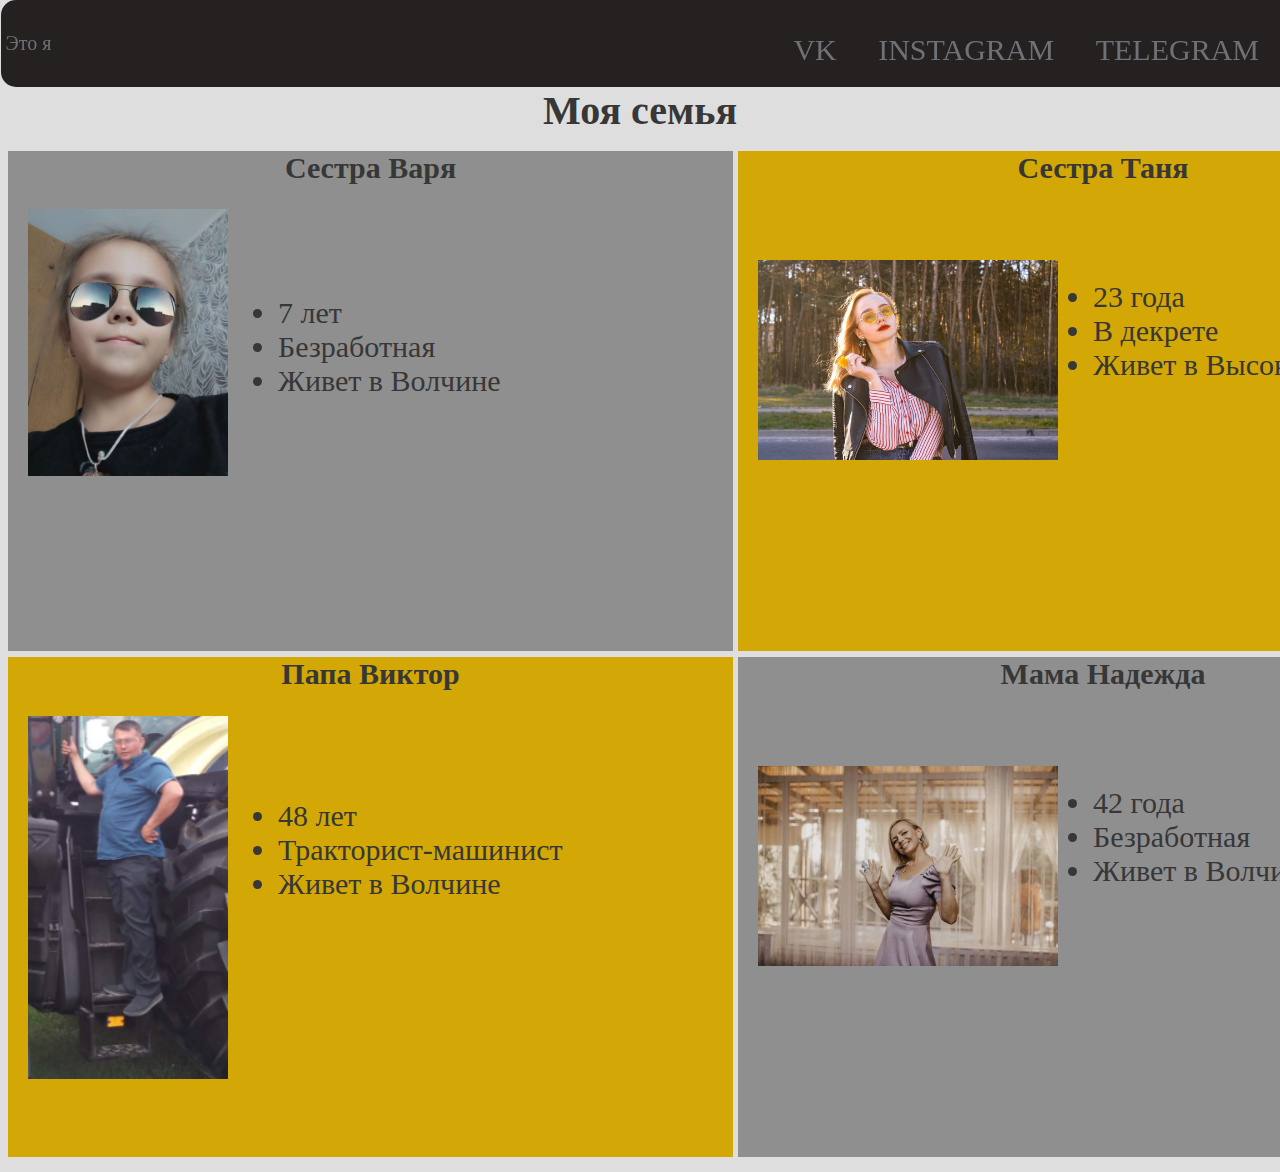
==== index.html @ 8f4584f2 "Add files via upload" ====
<!DOCTYPE html>
<html lang="en">
<head>
    <meta charset="UTF-8">
    <meta name="viewport" content="width=device-width, initial-scale=1.0">
    <title>Мой Сайт</title>
    <link rel="stylesheet" href="style.css">
    <link rel="shortcut icon" href="131552441_691974988183368_2878332824429496960_n-round.png">
    <!-- <script src="script.js"></script> -->

</head>
<body>
    <section style="z-index: 2;">
        <span id="img-p">- Это я</span>
        <img src="310289004_486623153151409_3391317402371228554_n-round.png" id="img1">
        <a href="https://vk.com/fire5storms" target="_blank">VK</a>
        <a href="https://www.instagram.com/konstantin.yaa/" target="_blank">INSTAGRAM</a>
        <a href="https://t.me/Konstiya" target="_blank">TELEGRAM</a>
    </section>
    <div id="myfam" style="z-index: 1;">
        <h1 class="myfam-h">Моя семья</h1>
        <div id="mysis1">
            <h2 class="my-h">Сестра Варя</h2>
            <img class="myimg" src="photo_2024-01-05_18-46-57.jpg" >
            <ul id="mysis1-ul">
                <li>7 лет</li>
                <li>Безработная </li>
                <li>Живет в Волчине</li>
            </ul>
        </div>
        <div id="mysis">
            <h2 class="my-h">Сестра Таня</h2>
            <img class="mys"  src="93442275_108021627427603_4523527603802983142_n.jpg">
            <ul id="mysis-ul">
                <li>23 года</li>
                <li>В декрете </li>
                <li>Живет в Высоком</li>
            </ul>
        </div>
        <div id="mydad">

            <h2 class="my-h">Папа Виктор</h2>
            <img class="myimg" src="2024-01-05_19-39-14.png" alt="">
            <ul id="mydad-ul">
                <li>48 лет</li>
                <li>Тракторист-машинист </li>
                <li>Живет в Волчине</li>
            </ul>
        </div>
        <div id="mymom">
            <h2 class="my-h">Мама Надежда</h2>
            <img class="mys" src="photo_2024-01-05_19-53-15.jpg" alt="">
            <ul id="mymom-ul" >
                <li>42 года</li>
                <li>Безработная </li>
                <li>Живет в Волчине</li>
            </ul>
        </div> 
    </div>
</body>
</html>
---- style.css ----
body{
    background-color: rgb(222, 222, 222);
}
a {
    color: rgb(110, 113, 117);
    transition: 0.5s;
    font-size: 32px;
    margin: 12px;
    text-decoration: none;
    position: relative;
    top: -10px;
    right: 200px;
    font-size: 30px;

}
a:hover{
    color: rgb(179, 182, 184);
    transition: 0.5s;
}
a:active{
    color: rgb(217, 176, 13);
    transition: 0.2s;
}
section{
    font-family: fantasy;
    background-color: rgb(37, 33, 33);
    text-align: right;
    font-size: 70px;
    border-radius: 15px;
    position: fixed;
    top: 0px;
    width: 1470px;
    right: 0px;
    left: 1px;
} 
#img-p{
    position: relative;
    right: 825px; 
    top: -20px;
    font-size: 20px;
    color: rgb(110, 113, 117);

}
#img1{
    width: 70px; 
    position: relative;
    right: 970px;
    top: 7px;
}
.img-a{
    width: 40px;
}
#myfam{
    position: relative;
    top: 50px;
    height: 1095px;
}
.myfam-h{
    font-size: 40px;
    text-align: center;
    color: rgb(55, 55, 55);
    position: relative;
    top:10px;
    font-family: cursive;
}
#mysis1{
    width: 725px;
    background-color: rgb(143, 143, 143);
    right: 5px;
    height: 500px;
}
#mysis{
    width: 730px;
    position: relative;
    left: 730px;
    top: -524.5px;
    background-color: rgb(211, 167, 5);
    height: 500px;

}
.my-h{
    font-family: cursive;
    font-size: 30px ;
    text-align: center;
    color: rgb(55, 55, 55);
}
#mydad{
    width: 725px;
    right: 5px;
    height: 500px;
    background-color: rgb(211, 167, 5);
    position: relative;
    top: -543px;
    left: 0;
}
#mymom{
    width: 730px;
    position: relative;
    left: 730px;
    top: -1068px;
    height: 500px;
    background-color: rgb(143, 143, 143);

}
.myimg{
    width: 200px;
    position: relative;
    left: 20px;
}
.mys{
    width: 300px;
    position: relative;
    left: 20px;
    top: 50px;
}
li{
    font-family: cursive;
    font-size: 30px ;
    color: rgb(55, 55, 55);
}
#mysis1-ul{
    position: relative;
    left: 230px;
    top: -200px;
}
#mysis-ul{
    position: relative;
    left: 315px;
    top: -150px;
}
#mydad-ul{
    position: relative;
    left: 230px;
    top: -300px;
}
#mymom-ul{
    position: relative;
    left: 315px;
    top: -150px;
}
ul{
    width: 325px;
}
@media screen and (max-width: 400px) {
    #mydad{
        width: 647px;
        right: 5px;
        height: 500px;
        background-color: rgb(211, 167, 5);
        position: relative;
        top: -545.5px;
        left: 0;
    }
    #mymom{
        width: 650px;
        position: relative;
        left: 650px;
        top: -1070px;
        height: 500px;
        background-color: rgb(143, 143, 143);
    }
    #mysis1{
        width: 647px;
        background-color: rgb(143, 143, 143);
        right: 5px;
        height: 500px;
    }
    #mysis{
        width: 650px;
        position: relative;
        left: 650px;
        top: -524.5px;
        background-color: rgb(211, 167, 5);
        height: 500px;
    
    }
}
@media screen and (max-width: 400px) {
    body{
        background-color: rgb(222, 222, 222);
    }
    a {
        color: rgb(110, 113, 117);
        transition: 0.5s;
        margin:10px;
        text-decoration: none;
        position: relative;
        top: -10px;
        right: 5px;
        font-size: 15px;
    
    }
    a:hover{
        color: rgb(179, 182, 184);
        transition: 0.5s;
    }
    a:active{
        color: rgb(217, 176, 13);
        transition: 0.2s;
    }
    section{
        font-family: fantasy;
        background-color: rgb(37, 33, 33);
        text-align: right;
        font-size: 10px;
        border-radius: 5px;
        position: fixed;
        top: 0px;
        height: 50px;
        width: 100%;
        right: 0px;
        left: 0px;
    } 
    #img-p{
        position: relative;
        right: 0px; 
        top: -10px;
        font-size: 12px;
        color: rgb(110, 113, 117);
    
    }
    #img1{
        width: 40px; 
        position: relative;
        right: 80px;
        top: 5px;
    }
    #myfam{
        height: 310px;
        position: relative;
        top: 80px;
        width: 100%;
    }
    .myfam-h{
        font-size: 30px;
        text-align: center;
        color: rgb(55, 55, 55);
        position: relative;
        top:-30px;
        font-family: cursive;
    }
    #mysis1{
        width: 400px;
        background-color: rgb(143, 143, 143);
        right: 7.5px;
        height: 230px;
        position: relative;
        top: -30px;
    }
    #mysis{
        width: 400px;
        position: relative;
        left: -7.5px;
        top: -47px;
        background-color: rgb(211, 167, 5);
        height: 230px;
    
    }
    .my-h{
        font-family: cursive;
        font-size: 20px ;
        text-align: center;
        color: rgb(55, 55, 55);
    }
    #mydad{
        width: 401px;
        /* right: 5px; */
        height: 250px;
        background-color: rgb(211, 167, 5);
        position: relative;
        top: 165px;
        left: -8px;
    }
    #mymom{
        width: 401px;
        position: relative;
        left: -8px;
        top: -331px;
        height: 230px;
        background-color: rgb(143, 143, 143);
    
    }
    .myimg{
        width: 110px;
        position: relative;
        left: 10px;
        top: -10px;
    }
    .mys{
        width: 170px;
        position: relative;
        left: 5px;
        top: 15px;
    }
    li{
        font-family: cursive;
        font-size: 15px ;
        color: rgb(55, 55, 55);
    }
    #mysis1-ul{
        position: relative;
        left: 120px;
        top: -160px;
    }
    #mysis-ul{
        position: relative;
        left: 159px;
        top: -100px;
    }
    #mydad-ul{
        position: relative;
        left: 110px;
        top: -170px;
    }
    #mymom-ul{
        position: relative;
        left: 160px;
        top: -100px;
    }
    ul{
        width: 170px;
    }
}
@media screen and (max-width: 380px){
    #myfam{
        height: 310px;
        position: relative;
        top: 80px;
        width: 100%;
    }
    section{
        font-family: fantasy;
        background-color: rgb(37, 33, 33);
        text-align: right;
        font-size: 10px;
        border-radius: 5px;
        position: fixed;
        top: 0px;
        height: 50px;
        width: 100%;
        right: 0px;
        left: 0px;
    }
}
@media screen and (max-width: 370px){
    #myfam{
        height: 310px;
        position: relative;
        top: 80px;
        width: 100%;
    }
    section{
        font-family: fantasy;
        background-color: rgb(37, 33, 33);
        text-align: right;
        font-size: 10px;
        border-radius: 5px;
        position: fixed;
        top: 0px;
        height: 50px;
        width: 100%;
        right: 0px;
        left: 0px;
    }
}
@media screen and (max-width: 375px){
    #myfam{
        height: 310px;
        position: relative;
        top: 80px;
        width: 100%;
    }
    section{
        font-family: fantasy;
        background-color: rgb(37, 33, 33);
        text-align: right;
        font-size: 10px;
        border-radius: 5px;
        position: fixed;
        top: 0px;
        height: 50px;
        width: 100%;
        right: 0px;
        left: 0px;
    }
}
@media screen and (max-width: 360px){
    #myfam{
        height: 310px;
        position: relative;
        top: 80px;
        width: 100%;
    }
    section{
        font-family: fantasy;
        background-color: rgb(37, 33, 33);
        text-align: right;
        font-size: 10px;
        border-radius: 5px;
        position: fixed;
        top: 0px;
        height: 50px;
        width: 100%;
        right: 0px;
        left: 0px;
    }
}
@media screen and (max-width: 350px){
    #myfam{
        height: 310px;
        position: relative;
        top: 80px;
        width: 100%;
    }
    section{
        font-family: fantasy;
        background-color: rgb(37, 33, 33);
        text-align: right;
        font-size: 10px;
        border-radius: 5px;
        position: fixed;
        top: 0px;
        height: 50px;
        width: 100%;
        right: 0px;
        left: 0px;
    }
}
@media screen and (max-width: 340px){
    #myfam{
        height: 310px;
        position: relative;
        top: 80px;
        width: 100%;
    }
    section{
        font-family: fantasy;
        background-color: rgb(37, 33, 33);
        text-align: right;
        font-size: 10px;
        border-radius: 5px;
        position: fixed;
        top: 0px;
        height: 50px;
        width: 100%;
        right: 0px;
        left: 0px;
    }
}@media screen and (max-width: 420px){
    #myfam{
        height: 310px;
        position: relative;
        top: 80px;
        width: 100%;
    }
    section{
        font-family: fantasy;
        background-color: rgb(37, 33, 33);
        text-align: right;
        font-size: 10px;
        border-radius: 5px;
        position: fixed;
        top: 0px;
        height: 50px;
        width: 100%;
        right: 0px;
        left: 0px;
    }
}
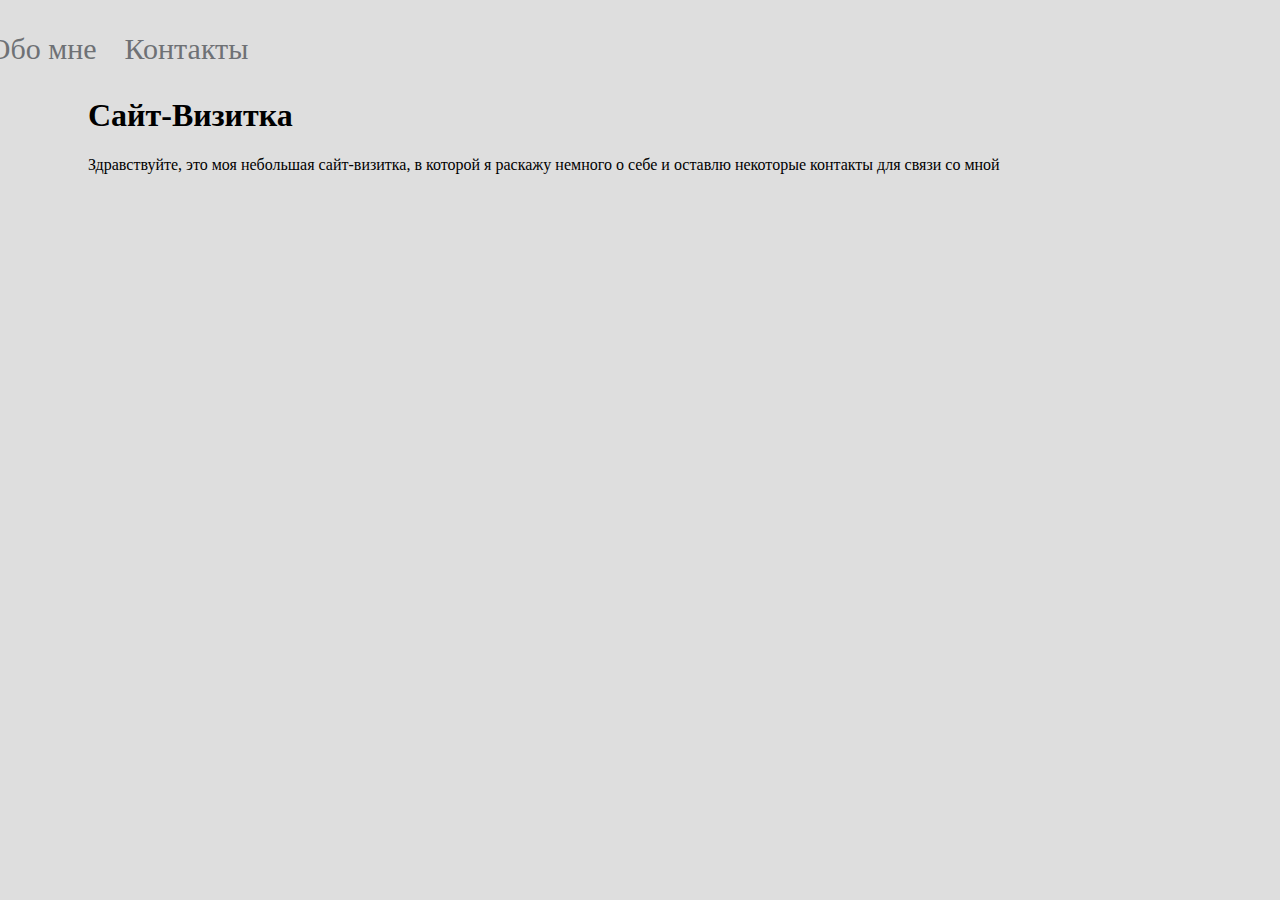
==== commit 609c3984: "Update index.html" ====
--- a/index.html
+++ b/index.html
@@ -3,59 +3,25 @@
 <head>
     <meta charset="UTF-8">
     <meta name="viewport" content="width=device-width, initial-scale=1.0">
-    <title>Мой Сайт</title>
+    <title>Site visit</title>
+    <link rel="icon" type="image/x-icon" href="original.png">
+    <!-- <link rel="stylesheet" href="reset.css"> -->
     <link rel="stylesheet" href="style.css">
-    <link rel="shortcut icon" href="131552441_691974988183368_2878332824429496960_n-round.png">
-    <!-- <script src="script.js"></script> -->
-
 </head>
-<body>
-    <section style="z-index: 2;">
-        <span id="img-p">- Это я</span>
-        <img src="310289004_486623153151409_3391317402371228554_n-round.png" id="img1">
-        <a href="https://vk.com/fire5storms" target="_blank">VK</a>
-        <a href="https://www.instagram.com/konstantin.yaa/" target="_blank">INSTAGRAM</a>
-        <a href="https://t.me/Konstiya" target="_blank">TELEGRAM</a>
-    </section>
-    <div id="myfam" style="z-index: 1;">
-        <h1 class="myfam-h">Моя семья</h1>
-        <div id="mysis1">
-            <h2 class="my-h">Сестра Варя</h2>
-            <img class="myimg" src="photo_2024-01-05_18-46-57.jpg" >
-            <ul id="mysis1-ul">
-                <li>7 лет</li>
-                <li>Безработная </li>
-                <li>Живет в Волчине</li>
-            </ul>
-        </div>
-        <div id="mysis">
-            <h2 class="my-h">Сестра Таня</h2>
-            <img class="mys"  src="93442275_108021627427603_4523527603802983142_n.jpg">
-            <ul id="mysis-ul">
-                <li>23 года</li>
-                <li>В декрете </li>
-                <li>Живет в Высоком</li>
-            </ul>
-        </div>
-        <div id="mydad">
-
-            <h2 class="my-h">Папа Виктор</h2>
-            <img class="myimg" src="2024-01-05_19-39-14.png" alt="">
-            <ul id="mydad-ul">
-                <li>48 лет</li>
-                <li>Тракторист-машинист </li>
-                <li>Живет в Волчине</li>
-            </ul>
-        </div>
-        <div id="mymom">
-            <h2 class="my-h">Мама Надежда</h2>
-            <img class="mys" src="photo_2024-01-05_19-53-15.jpg" alt="">
-            <ul id="mymom-ul" >
-                <li>42 года</li>
-                <li>Безработная </li>
-                <li>Живет в Волчине</li>
-            </ul>
-        </div> 
-    </div>
-</body>
-</html>+    <body>
+        <header>
+            <img src="original.png" alt="" id="img-header">
+            <dir id="header" class="fade-in">
+                <a href="#" id="main" class="main">Главная</a>
+                <a href="aboutMe.html" id="aboutMe">Обо мне</a>
+                <a href="contacts.html" id="contacts">Контакты</a>
+            </dir>
+        </header>  
+        <dir id="port">
+            <dir id="main1" class="port">
+                <h1>Сайт-Визитка</h1>
+                <p>Здравствуйте, это моя небольшая сайт-визитка, в которой я раскажу немного о себе и оставлю некоторые контакты для связи со мной</p>
+            </dir>
+        </dir>        
+    </body>
+</html>
